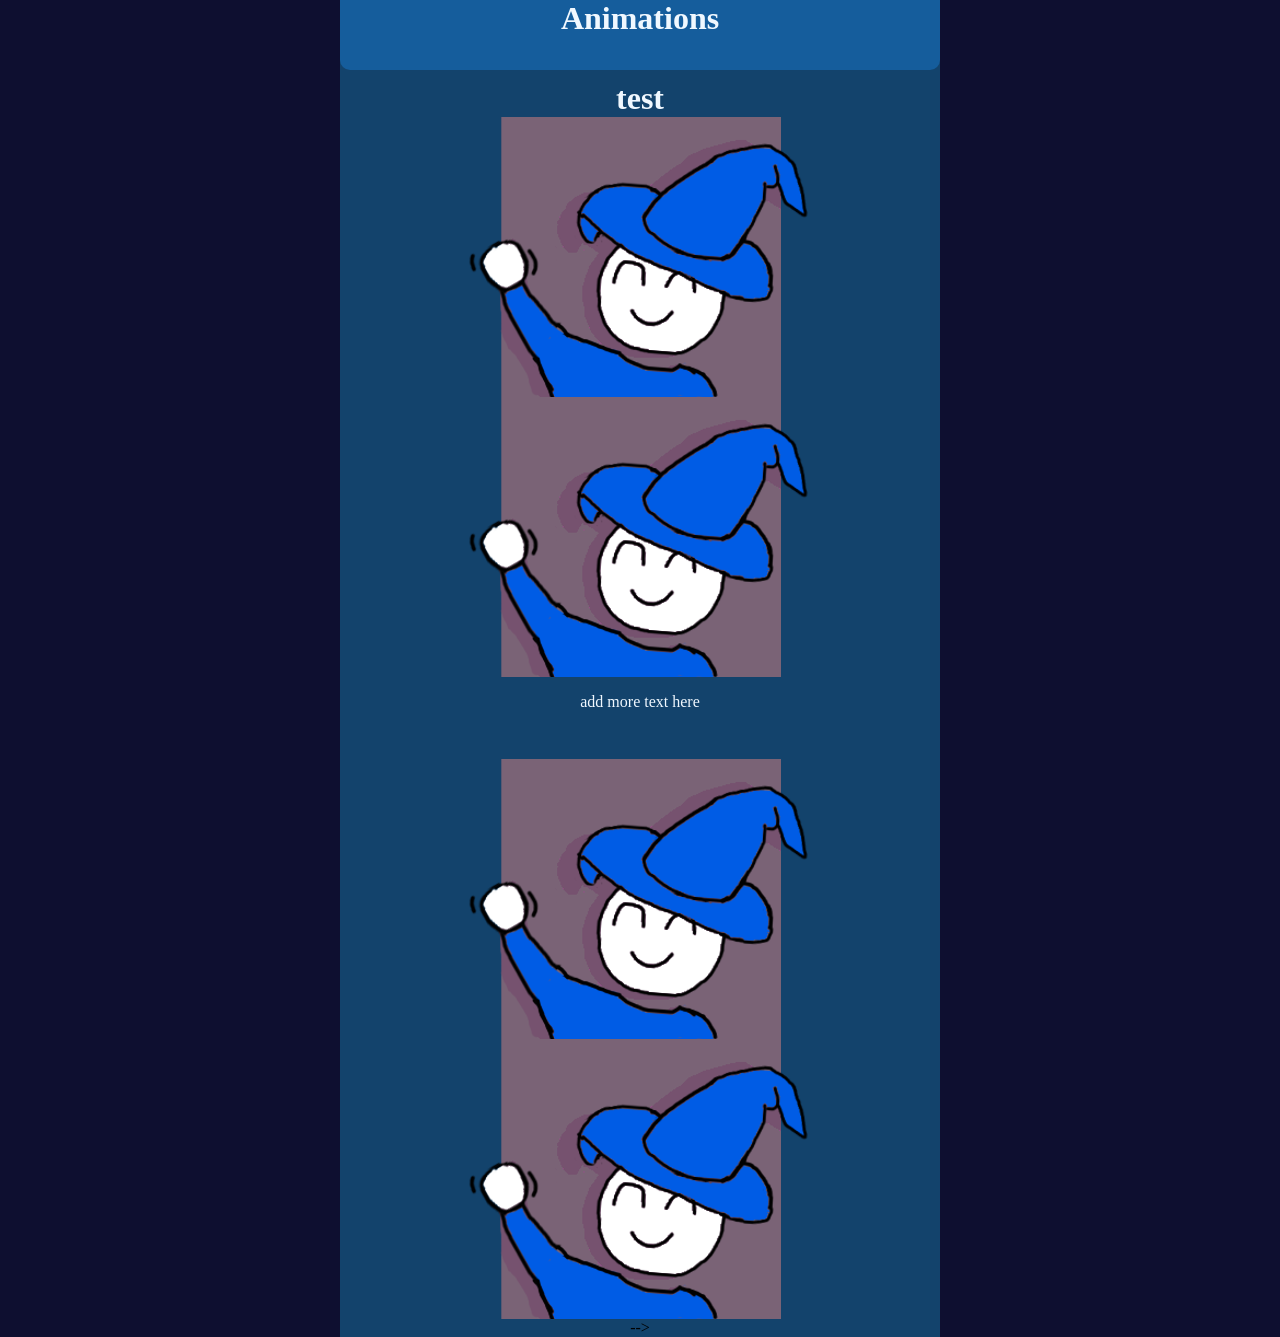
==== projects/gad314/Animations/index.html @ 72baa599 "P1 content display setup" ====
<!DOCTYPE html>

<html>

<head>
    <link rel="stylesheet" href="/style.css">
    <title>Westhouse Games</title>
    <link rel="icon" href="/Icons/Devlog img.png">
    
</head>
<body>
    <div class="content_column">
        <div class="header_bar">
            <h1>Animations</h1>
        </div>

        
        <div  class="center_content">
            <h1 class="centered_text">test</h1>
            <img src="/Icons/Devlog img_500x280_transparentBG.png">
            <img src="/Icons/Devlog img_500x280_transparentBG.png">
            <p>add more text here</p> <p></p>
            <img src="/Icons/Devlog img_500x280_transparentBG.png">
            <img src="/Icons/Devlog img_500x280_transparentBG.png"> -->
        </div>
    </div>
</body>

</html>
---- style.css ----
:root{
    /* Color Pallette */

    --color_text_main: #f0f8ff;
    /* --color_text_main: #030303; */

    --color_bg_main:  #0e0f30;
    --color_bg_surface_light: #155d9c;
    --color_bg_suface_dark: #13436c;
    /* --color_bg_main:  #fcd06f;
    --color_bg_surface: #f8f6d5; */
}


body{
    background-color: var(--color_bg_main);
    display: flex;
    justify-content: center;
    
    margin: 0px;
}
.center_content{
    /* border: 4px solid red; */
    display: flex;
    justify-content: center;
    flex-direction: column;
    align-items:center;
    margin: 0px 50px;
}
.content_column{
    /* border: 4px solid blue; */
    display: flex;
    justify-content: center;
    flex-direction: column;
    align-items:stretch;
    /* margin: 0px 100px; */
    width: 600px;
    background-color: var(--color_bg_suface_dark);
}   

h1{
    color: var(--color_text_main);
    /* border: 4px solid aqua; */
    margin: 0px;
}

.centered_text{
    /* border: 4px solid green; */
    text-align: center;
}

p{
    color: var(--color_text_main);
}

.quick_button{
    margin: 10px;
    padding: 5px;

}


/* #region Header */

.header_bar{
    /* border: solid 4px pink; */
    transform: translate(0, -10px);
    padding-top: 10px;
    border-radius: 10px;

    height: 70px;
    display: flex;
    
    justify-content: center;
    background-color: var(--color_bg_surface_light);
}
.header_section{
    /* border: solid 4px green; */
    flex:auto;
    display: flex;
    justify-content: center;
    align-items: center;
    padding: 10px;
}

.header_section_left{
    /* border: solid 4px green; */
    flex:auto;
    display: flex;
    justify-content: left;
    align-items: center;
    padding: 10px;
}

.header_section_right{
    /* border: solid 4px green; */
    flex:auto;
    display: flex;
    justify-content: right;
    align-items: center;
    padding: 10px;
}

/* #endregion */

a{
    /* border: solid 4px pink; */
    color: var(--color_text_main);
    margin: 5px;
}

.banner_div{
    border: 4px solid white;
    height: 400px;
    display: flex;
}
.title{
    border: 4px solid red;
    size: 100px, 50px;
    display:inline;
    flex:content
}
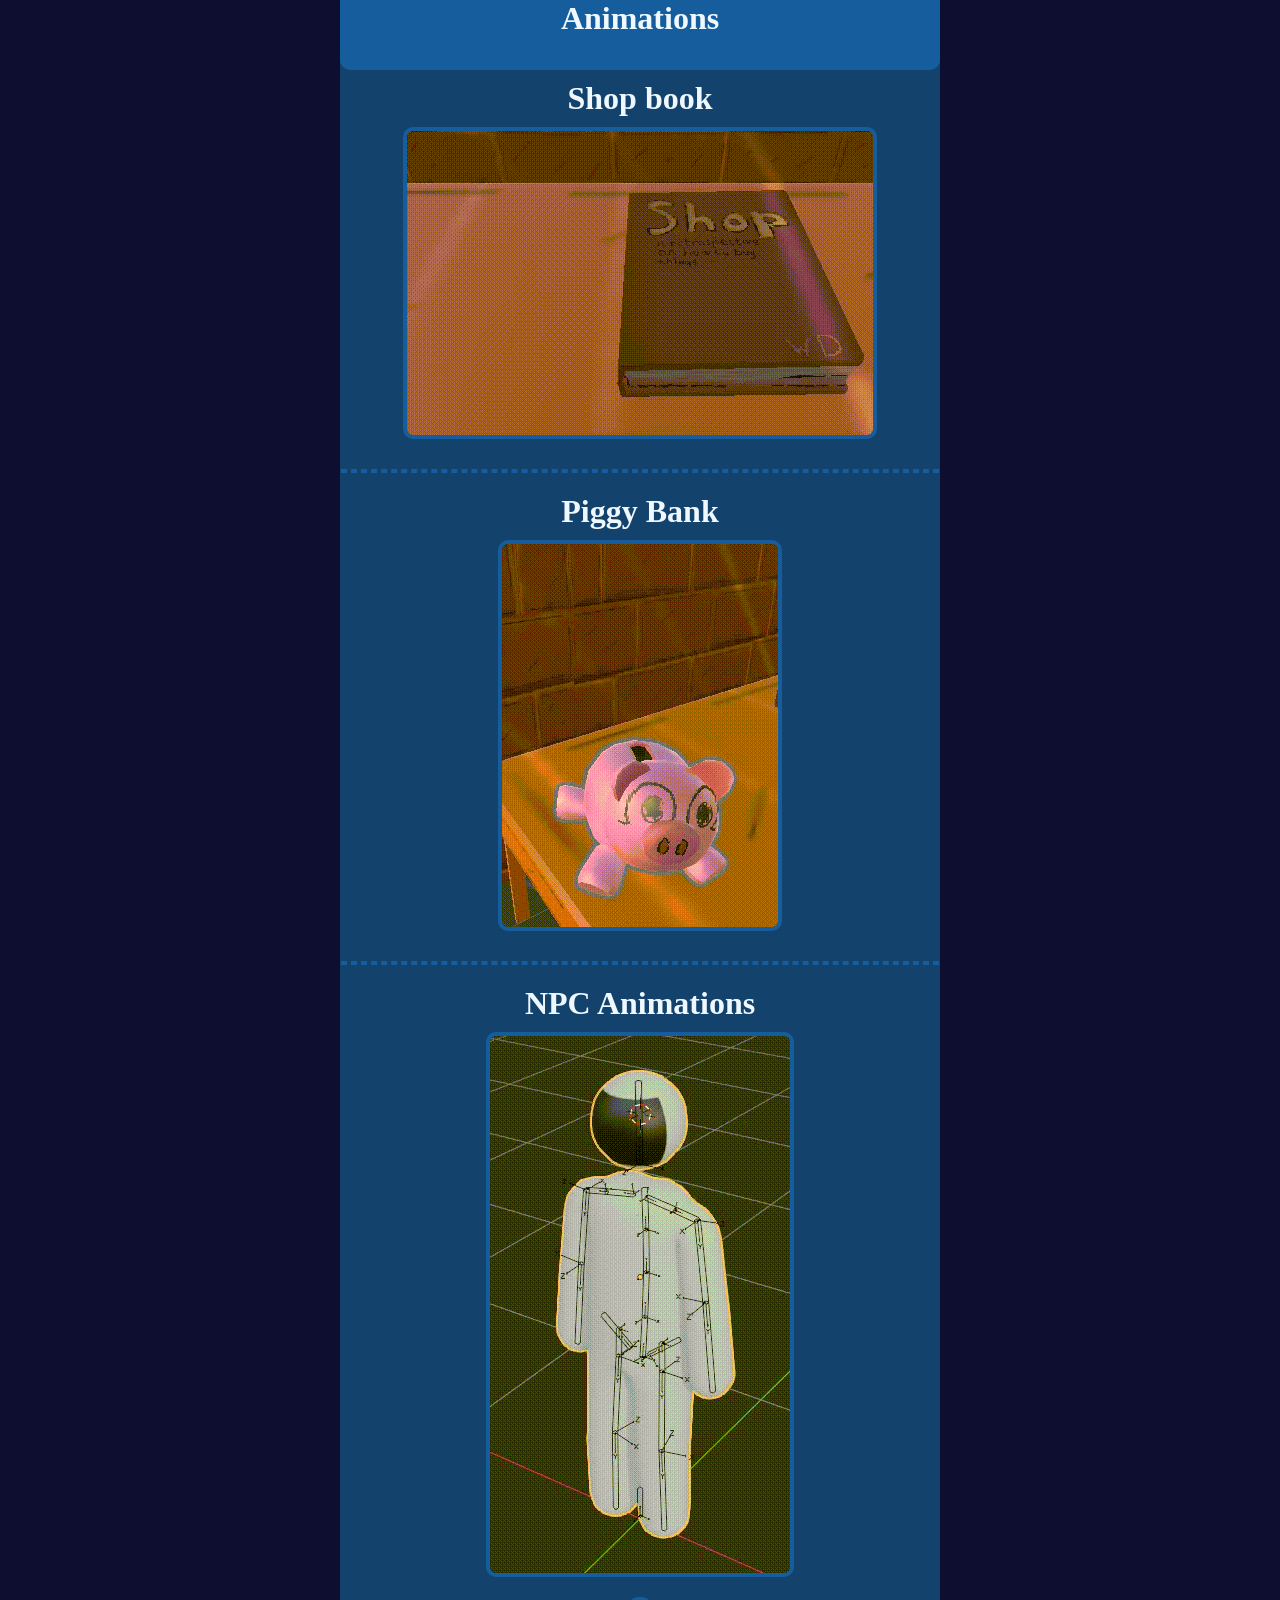
==== commit fc5678d2: "Animation mockup" ====
--- a/projects/gad314/Animations/index.html
+++ b/projects/gad314/Animations/index.html
@@ -3,12 +3,12 @@
 <html>
 
 <head>
-    <link rel="stylesheet" href="/style.css">
+    <link rel="stylesheet" href="../../../style.css">
     <title>Westhouse Games</title>
-    <link rel="icon" href="/Icons/Devlog img.png">
+    <link rel="icon" href="../../../Icons/Devlog img.png">
     
 </head>
-<body>
+<body class="center_content">
     <div class="content_column">
         <div class="header_bar">
             <h1>Animations</h1>
@@ -16,12 +16,19 @@
 
         
         <div  class="center_content">
-            <h1 class="centered_text">test</h1>
-            <img src="/Icons/Devlog img_500x280_transparentBG.png">
-            <img src="/Icons/Devlog img_500x280_transparentBG.png">
-            <p>add more text here</p> <p></p>
-            <img src="/Icons/Devlog img_500x280_transparentBG.png">
-            <img src="/Icons/Devlog img_500x280_transparentBG.png"> -->
+            <h1 >Shop book</h1>
+            <img src="book.gif">
+            <div class="span_line"></div>
+            <h1>Piggy Bank</h1>
+            <img src="PiggyBank.gif">
+            <div class="span_line"></div>
+            <h1>NPC Animations</h1>
+            <!-- <div class="content_row"> -->
+                <img src="NPC_idle.gif" alt="">
+                <img src="NPC_walk.gif">
+            <!-- </div> -->
+
+            
         </div>
     </div>
 </body>
--- a/style.css
+++ b/style.css
@@ -2,21 +2,27 @@
 :root{
     /* Color Pallette */
 
+    /* Dark blue Pallete */
     --color_text_main: #f0f8ff;
-    /* --color_text_main: #030303; */
 
     --color_bg_main:  #0e0f30;
     --color_bg_surface_light: #155d9c;
     --color_bg_suface_dark: #13436c;
-    /* --color_bg_main:  #fcd06f;
-    --color_bg_surface: #f8f6d5; */
+
+
+
+    /* Light Cream Pallete */
+    /* --color_text_main: #030303;
+
+    --color_bg_main:  #fcd06f;
+    --color_bg_surface_light: #f8f6d5;  */
 }
 
 
 body{
     background-color: var(--color_bg_main);
-    display: flex;
-    justify-content: center;
+    /* display: flex; */
+    /* justify-content: center; */
     
     margin: 0px;
 }
@@ -26,7 +32,7 @@
     justify-content: center;
     flex-direction: column;
     align-items:center;
-    margin: 0px 50px;
+    /* margin: 0px 50px; */
 }
 .content_column{
     /* border: 4px solid blue; */
@@ -38,6 +44,21 @@
     width: 600px;
     background-color: var(--color_bg_suface_dark);
 }   
+
+.content_row{
+    border: 4px solid blueviolet;
+    display: flex;
+    
+    width: 100%;
+    justify-content:center;
+    align-items: stretch;
+    /* flex-direction: row; */
+}
+
+.fit_content{
+    display: flex;
+
+}
 
 h1{
     color: var(--color_text_main);
@@ -119,5 +140,22 @@
     border: 4px solid red;
     size: 100px, 50px;
     display:inline;
-    flex:content
+    flex:content;
+}
+
+img{
+    border: 4px solid var(--color_bg_surface_light);
+    border-radius: 10px;
+    margin: 10px;
+}
+
+br{
+    margin-top: 20px;
+}
+
+.span_line{
+    margin: 20px 0;
+    width:99%;
+    flex: content;
+    border: 2px dashed var(--color_bg_surface_light);
 }
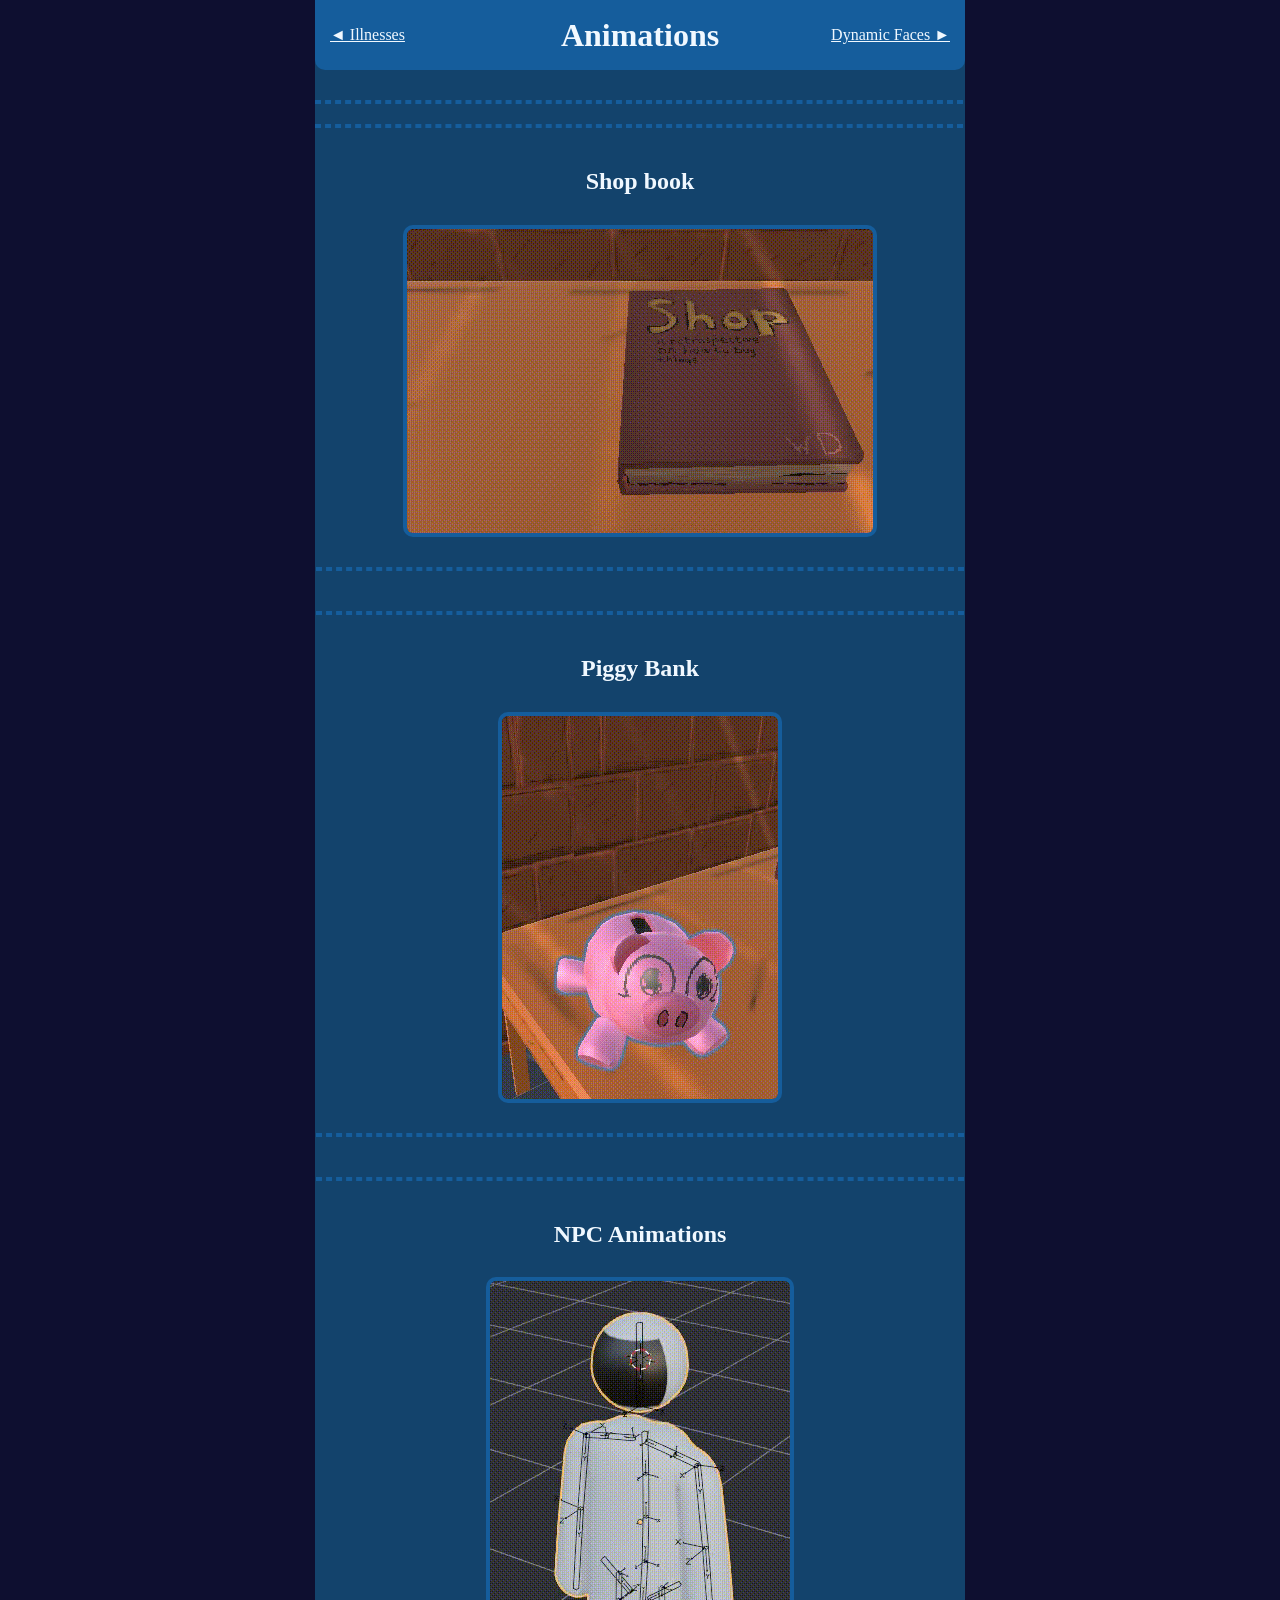
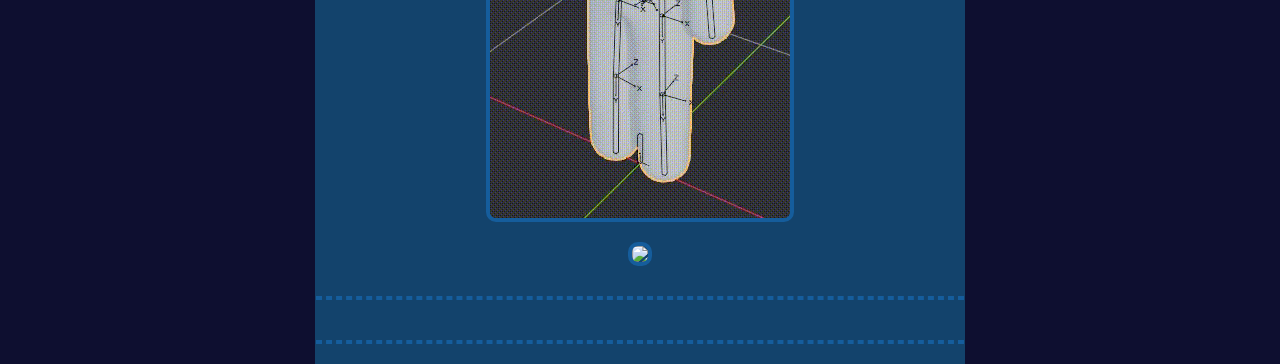
==== commit 44737399: "GAD314.1 asset setup" ====
--- a/projects/gad314/Animations/index.html
+++ b/projects/gad314/Animations/index.html
@@ -10,25 +10,42 @@
 </head>
 <body class="center_content">
     <div class="content_column">
-        <div class="header_bar">
-            <h1>Animations</h1>
+        <div class="header_bar_grid">
+            <div class="header_section_left">
+                <a href="../Illnesses">◄ Illnesses</a>
+            </div>
+            <div class="header_section_center">
+                <h1>Animations</h1>
+            </div>
+            <div class="header_section_right">
+                <a href="../Faces">Dynamic Faces ►</a>
+            </div>
         </div>
 
+        <div class="span_line"></div>
+        <div class="span_line"></div>
         
         <div  class="center_content">
-            <h1 >Shop book</h1>
+            <h2 >Shop book</h2>
             <img src="book.gif">
+
             <div class="span_line"></div>
-            <h1>Piggy Bank</h1>
+            <div class="span_line"></div>
+
+            <h2>Piggy Bank</h2>
             <img src="PiggyBank.gif">
+            
             <div class="span_line"></div>
-            <h1>NPC Animations</h1>
+            <div class="span_line"></div>
+
+            <h2>NPC Animations</h2>
             <!-- <div class="content_row"> -->
                 <img src="NPC_idle.gif" alt="">
                 <img src="NPC_walk.gif">
             <!-- </div> -->
 
-            
+            <div class="span_line"></div>
+            <div class="span_line"></div>
         </div>
     </div>
 </body>
--- a/style.css
+++ b/style.css
@@ -6,8 +6,8 @@
     --color_text_main: #f0f8ff;
 
     --color_bg_main:  #0e0f30;
-    --color_bg_surface_light: #155d9c;
-    --color_bg_suface_dark: #13436c;
+    --color_bg_surface_high: #155d9c;
+    --color_bg_suface_low: #13436c;
 
 
 
@@ -15,7 +15,7 @@
     /* --color_text_main: #030303;
 
     --color_bg_main:  #fcd06f;
-    --color_bg_surface_light: #f8f6d5;  */
+    --color_bg_surface_high: #f8f6d5;  */
 }
 
 
@@ -36,34 +36,48 @@
 }
 .content_column{
     /* border: 4px solid blue; */
-    display: flex;
+    /* display: flex; */
     justify-content: center;
     flex-direction: column;
     align-items:stretch;
     /* margin: 0px 100px; */
-    width: 600px;
-    background-color: var(--color_bg_suface_dark);
+    /* width: 600px; */
+    max-width: 90%;
+    min-width: 650px;
+    background-color: var(--color_bg_suface_low);
 }   
 
 .content_row{
-    border: 4px solid blueviolet;
+    /* border: 4px solid blueviolet; */
     display: flex;
     
     width: 100%;
     justify-content:center;
-    align-items: stretch;
+    align-items: center;
     /* flex-direction: row; */
 }
 
 .fit_content{
-    display: flex;
-
+    max-width: 90%;
+
+}
+
+.wrap{
+    width: 100%;
+    margin: 10px;
 }
 
 h1{
     color: var(--color_text_main);
     /* border: 4px solid aqua; */
     margin: 0px;
+    /* padding: 5px; */
+    text-wrap-mode: nowrap;
+}
+
+h2{
+    color: var(--color_text_main);
+    /* border: 4px solid aqua; */
 }
 
 .centered_text{
@@ -76,51 +90,74 @@
 }
 
 .quick_button{
-    margin: 10px;
-    padding: 5px;
+    margin: 20px 0px;
+    padding: 20px;
+    font-size: 2rem;
+    width:100%
 
 }
 
 
 /* #region Header */
 
-.header_bar{
+.header_bar_grid{
     /* border: solid 4px pink; */
     transform: translate(0, -10px);
     padding-top: 10px;
+    padding-left: 10px;
+    padding-right: 10px;
+    /* margin-bottom: 25px; */
     border-radius: 10px;
 
     height: 70px;
-    display: flex;
-    
+    display: grid;
+    grid-template-columns: 1fr 1fr 1fr;
+    
+    /* justify-content:stretch; */
+    background-color: var(--color_bg_surface_high);
+}
+
+.header_bar_flex{
+    /* border: solid 4px pink; */
+    transform: translate(0, -10px);
+    padding-top: 10px;
+    padding-left: 10px;
+    padding-right: 10px;
+    /* margin-bottom: 25px; */
+    border-radius: 10px;
+
+    height: 70px;
+    display: flex;
+    
+    justify-content:space-evenly;
+    background-color: var(--color_bg_surface_high);
+}
+
+.header_section_center{
+    /* border: solid 4px green; */
+    /* flex:auto; */
+    
+    display: flex;
     justify-content: center;
-    background-color: var(--color_bg_surface_light);
-}
-.header_section{
-    /* border: solid 4px green; */
-    flex:auto;
-    display: flex;
-    justify-content: center;
-    align-items: center;
-    padding: 10px;
+    align-items: center;
+    /* padding: 10px; */
 }
 
 .header_section_left{
     /* border: solid 4px green; */
-    flex:auto;
     display: flex;
     justify-content: left;
     align-items: center;
-    padding: 10px;
+    /* padding: 10px; */
 }
 
 .header_section_right{
     /* border: solid 4px green; */
-    flex:auto;
+    /* flex:auto; */
     display: flex;
     justify-content: right;
     align-items: center;
-    padding: 10px;
+    /* padding: 10px; */
 }
 
 /* #endregion */
@@ -144,9 +181,11 @@
 }
 
 img{
-    border: 4px solid var(--color_bg_surface_light);
+    border: 4px solid var(--color_bg_surface_high);
     border-radius: 10px;
     margin: 10px;
+    max-width: 80%;
+    /* height: 0%; */
 }
 
 br{
@@ -157,5 +196,5 @@
     margin: 20px 0;
     width:99%;
     flex: content;
-    border: 2px dashed var(--color_bg_surface_light);
+    border: 2px dashed var(--color_bg_surface_high);
 }
